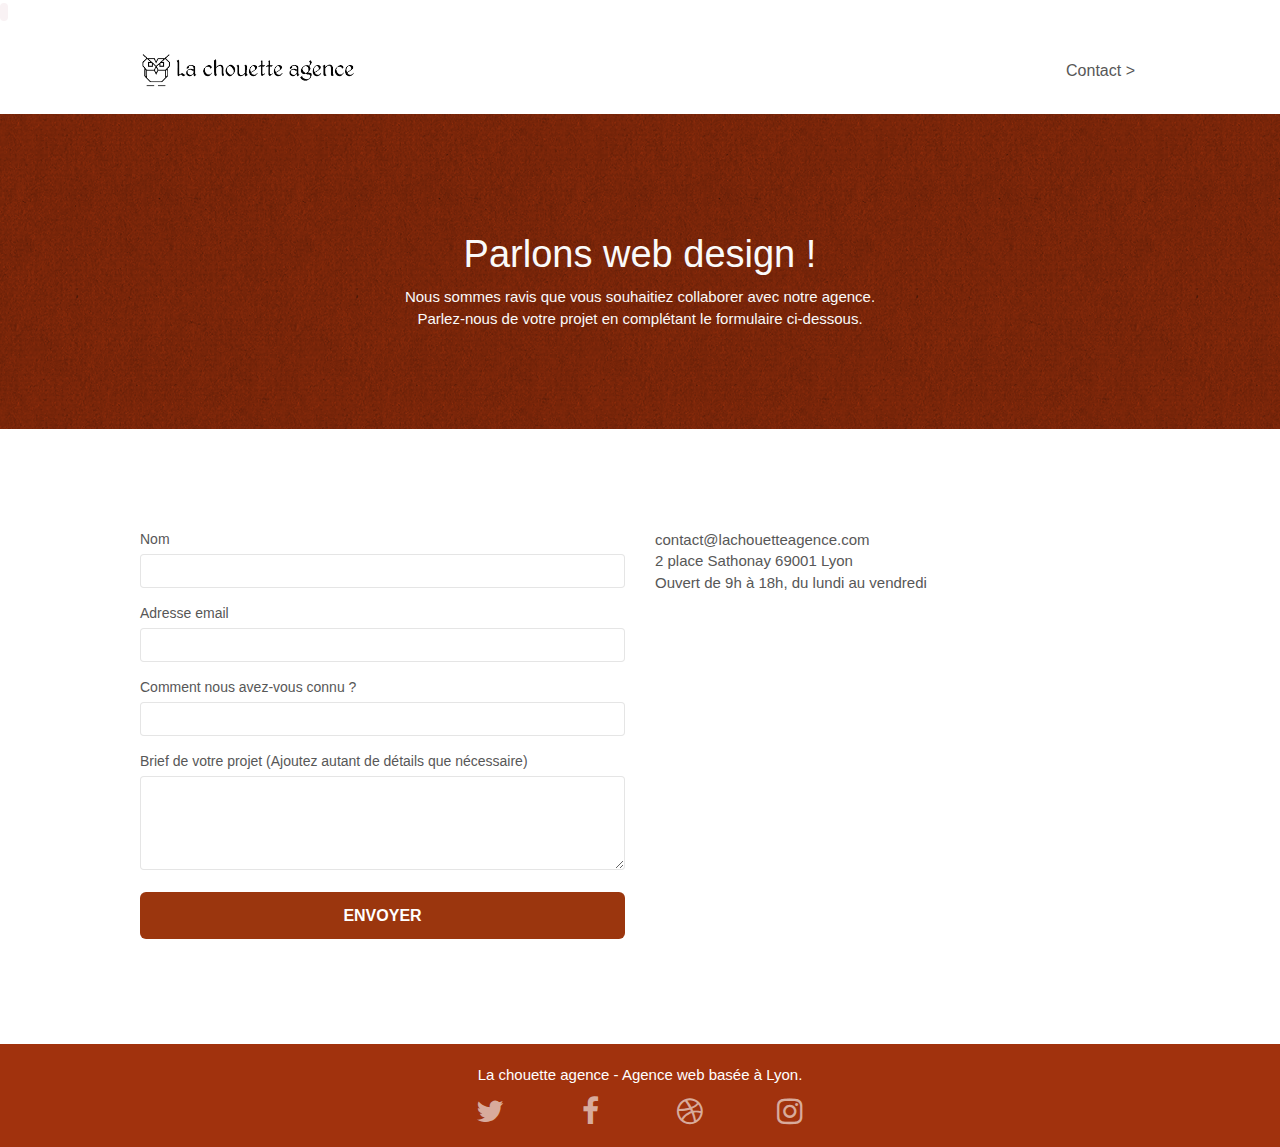
==== contact.html @ 3a3ab37f "Optimisation technique SEO" ====
<!doctype html>
<html lang="fr">
<head>
    <meta charset="utf-8">
    <meta name="description" content="La Chouette agence  basée a Lyon , l'entreprise de web design aide les entreprises a etre attractives et visibles sur internet.Contactez-nous.">
    <meta name="viewport" content="width=device-width, initial-scale=1.0, viewport-fit=cover">
	<code><meta name="robots" content="index , follow"></code>
    <link rel="shortcut icon" type="image/png" href="favicon.jpg">
    
	<link rel="stylesheet" type="text/css" href="./css/bootstrap.css">
	<link rel="stylesheet" type="text/css" href="style.css">
	<link rel="stylesheet" type="text/css" href="./css/font-awesome.css">
	<link rel="stylesheet" type="text/css" href="./css/et-line.css">
	
    
	<script defer src="./js/jquery-2.1.0.js"></script>
	<script defer src="./js/bootstrap.js" ></script>
	<script defer src="./js/blocs.js"></script>
	<script defer src="./js/jqBootstrapValidation.js" ></script>
	<script defer src="./js/formHandler.js" ></script>

	<!-- Global site tag (gtag.js) - Google Analytics -->
	<script async src="https://www.googletagmanager.com/gtag/js?id=UA-208924401-2"></script>
	<script>
	  window.dataLayer = window.dataLayer || [];
	  function gtag(){dataLayer.push(arguments);}
	  gtag('js', new Date());
	  gtag('config', 'UA-208924401-2');
	</script>
    <title>La chouette agence - une grande entreprise de web design basée à Lyon</title>
	<!-- Analytics -->
	<!-- Analytics END -->

    <title>La Chouette agence - Contactez-nous</title>

    
<!-- Analytics -->
 
<!-- Analytics END -->
    
</head>
<body>
<!-- Principal conteneur -->
<div class="page-container">
    
<!-- bloc-0 -->
<div class="bloc bgc-white l-bloc " id="bloc-0">
	<div class="container bloc-sm">
		<nav class="navbar row">
			<div class="navbar-header">
				<a class="navbar-brand" href="index.html"><img src="img/la-chouette-agence.avif" alt="Lyon web design logo" height="40" /></a>
				<button id="nav-toggle" type="button" class="ui-navbar-toggle navbar-toggle" data-toggle="collapse" data-target=".navbar-1">
					<span class="sr-only">Toggle navigation</span><span class="icon-bar"></span><span class="icon-bar"></span><span class="icon-bar"></span>
				</button>
			</div>
			<div class="collapse navbar-collapse navbar-1 special-dropdown-nav">
				<ul class="site-navigation nav navbar-nav">
					<li>
						<a href="page2.html">Contact &gt;</a>
					</li>
				</ul>
			</div>
		</nav>
	</div>
</div>
<!-- bloc-0 END -->

<!-- bloc-6 -->
<div class="bloc bg-dots-bg bg-repeat bgc-atomic-tangerine d-bloc bloc-bg-texture texture-paper" id="bloc-6">
	<div class="container bloc-lg">
		<div class="row">
			<div class="col-sm-12">
				<h1 class="text-center hero-bloc-text tc-white">
					Parlons web design !
				</h1>
				<p class="text-center mg-lg tc-white tight-width-whitespace">
					Nous sommes ravis que vous souhaitiez collaborer avec notre agence.<br>
					Parlez-nous de votre projet en complétant le formulaire ci-dessous.
				</p>
			</div>
		</div>
	</div>
</div>
<!-- bloc-6 END -->

<!-- bloc-7 -->
<div class="bloc bgc-white l-bloc" id="bloc-7">
	<div class="container bloc-lg">
		<div class="row">
			<div class="col-sm-6">
				<form id="form_1" novalidate>
					<div class="form-group">
						<label for="name">
							Nom
						</label>
						<input id="name" class="form-control" required />
					</div>
					<div class="form-group">
						<label for="email">
							Adresse email
						</label>
						<input id="email" class="form-control" type="email" required />
					</div>
					<div class="form-group">
						<label for="input_504">
							Comment nous avez-vous connu ?
						</label>
						<input class="form-control" type="email" required id="input_504" />
					</div>
					<div class="form-group">
						<label for="message">
							Brief de votre projet (Ajoutez autant de détails que nécessaire)<br>
						</label><textarea id="message" class="form-control" rows="4" cols="50" required></textarea>
					</div> 
					<button class="bloc-button btn btn-lg btn-block cta-hero btn-atomic-tangerine" type="submit">
						Envoyer
					</button>
				</form>
			</div>
			<div class="col-sm-6">
				<p>
					contact@lachouetteagence.com<br>2 place Sathonay 69001 Lyon<br>Ouvert de 9h à 18h, du lundi au vendredi<br>
				</p>
			</div>
		</div>
	</div>
</div>
<!-- bloc-7 END -->

<!-- ScrollToTop Button -->
<a class="bloc-button btn btn-d scrollToTop" onclick="scrollToTarget('1')"><span class="fa fa-chevron-up"></span></a>
<!-- ScrollToTop Button END-->


<!-- Footer - bloc-8 -->
<div class="bloc bgc-atomic-tangerine d-bloc" id="bloc-8">
	<div class="container bloc-sm">
		<div class="row">
			<div class="col-sm-12">
				<p class="text-center white">
					La chouette agence - Agence web basée à Lyon.<br>
				</p>
				<div class="row row-no-gutters social">
					<div class="col-sm-3">
						<div class="text-center">
							<a class="social" href="https://twitter.com/" rel="noopener noreferrer" title="Retrouvez-nous sur Twitter"><span class="fa fa-twitter icon-md"></span></a>
						</div>
					</div>
					<div class="col-sm-3">
						<div class="text-center">
							<a class="social" href="https://www.facebook.com/"  rel="noopener noreferrer" title="Retrouvez-nous sur facebook"><span class="fa fa-facebook icon-md"></span></a>
						</div>
					</div>
					<div class="col-sm-3">
						<div class="text-center">
							<a class="social" href="https://dribbble.com/"  rel="noopener noreferrer" title="Retrouvez-nous sur dribbble"><span class="fa fa-dribbble icon-md"></span></a>
						</div>
					</div>
					<div class="col-sm-3">
						<div class="text-center">
							<a class="social" href="https://www.instagram.com/"  rel="noopener noreferrer" title="Retrouvez-nous sur instagram"><span class="fa fa-instagram icon-md"></span></a>
						</div>
					</div>	
				</div>
			</div>
		</div>
	</div>
</div>
<!-- Footer - bloc-8 END -->

</div>
<!-- Principal conteneur END -->
    

</body>
</html>
---- style.css ----
body {
    margin: 0;
    padding: 0;
    background: #FFF;
    overflow-x: hidden;
    -webkit-font-smoothing: antialiased;
    -moz-osx-font-smoothing: grayscale;
}

a,
button {
    transition: all .3s ease-in-out;
    outline: none!important;
}

a:hover {
    text-decoration: none;
    cursor: pointer;
}

#page-loading-blocs-notifaction {
    position: fixed;
    top: 0;
    bottom: 0;
    width: 100%;
    z-index: 100000;
    background: #FFFFFF url("img/pageload-spinner.gif") no-repeat center center;
}

.bloc {
    width: 100%;
    clear: both;
    background: 50% 50% no-repeat;
    padding: 0 50px;
    -webkit-background-size: cover;
    -moz-background-size: cover;
    -o-background-size: cover;
    background-size: cover;
    position: relative;
}

.bloc .container {
    padding-left: 0;
    padding-right: 0;
}

.bloc-lg {
    padding: 100px 50px;
}

.bloc-md {
    padding: 50px;
}

.bloc-sm {
    padding: 20px 50px;
}

.bg-center,
.bg-l-edge,
.bg-r-edge,
.bg-t-edge,
.bg-b-edge,
.bg-tl-edge,
.bg-bl-edge,
.bg-tr-edge,
.bg-br-edge,
.bg-repeat {
    -webkit-background-size: auto!important;
    -moz-background-size: auto!important;
    -o-background-size: auto!important;
    background-size: auto!important;
}

.bg-repeat {
    background: repeat;
}

.bg-t-edge {
    background: top no-repeat;
}

.bloc-bg-texture::before {
    content: "";
    background-size: 2px 2px;
    position: absolute;
    top: 0;
    bottom: 0;
    left: 0;
    right: 0;
}

.texture-paper::before {
    background: url("img/texture-paper.avif");
    background-size: 280px 280px;
}

.b-parallax {
    background-attachment: fixed;
}

.d-bloc {
    color: rgba(255, 255, 255, .7);
}

.d-bloc button:hover {
    color: rgba(255, 255, 255, .9);
}

.d-bloc .icon-round,
.d-bloc .icon-square,
.d-bloc .icon-rounded,
.d-bloc .icon-semi-rounded-a,
.d-bloc .icon-semi-rounded-b {
    border-color: rgba(255, 255, 255, .9);
}

.d-bloc .divider-h span {
    border-color: rgba(255, 255, 255, .2);
}

.d-bloc .a-btn,
.d-bloc .navbar a,
.d-bloc .navbar-brand,
.d-bloc a .icon-sm,
.d-bloc a .icon-md,
.d-bloc a .icon-lg,
.d-bloc a .icon-xl,
.d-bloc h1 a,
.d-bloc h2 a,
.d-bloc h3 a,
.d-bloc h4 a,
.d-bloc h5 a,
.d-bloc h6 a,
.d-bloc p a {
    color: rgba(255, 255, 255, .6);
}

.d-bloc .a-btn:hover,
.d-bloc .navbar a:hover,
.d-bloc .navbar-brand:hover,
.d-bloc a:hover .icon-sm,
.d-bloc a:hover .icon-md,
.d-bloc a:hover .icon-lg,
.d-bloc a:hover .icon-xl,
.d-bloc h1 a:hover,
.d-bloc h2 a:hover,
.d-bloc h3 a:hover,
.d-bloc h4 a:hover,
.d-bloc h5 a:hover,
.d-bloc h6 a:hover,
.d-bloc p a:hover {
    color: rgba(255, 255, 255, 1);
}

.d-bloc .navbar-toggle .icon-bar {
    background: rgba(255, 255, 255, 1);
}

.d-bloc .btn-wire,
.d-bloc .btn-wire:hover {
    color: rgba(255, 255, 255, 1);
    border-color: rgba(255, 255, 255, 1);
}

.d-bloc .panel {
    color: rgba(0, 0, 0, .5);
}

.d-bloc .panel button:hover {
    color: rgba(0, 0, 0, .7);
}

.d-bloc .panel icon {
    border-color: rgba(0, 0, 0, .7);
}

.d-bloc .panel .divider-h span {
    border-color: rgba(0, 0, 0, .1);
}

.d-bloc .panel .a-btn {
    color: rgba(0, 0, 0, .6);
}

.d-bloc .panel .a-btn:hover {
    color: rgba(0, 0, 0, 1);
}

.d-bloc .panel .btn-wire,
.d-bloc .panel .btn-wire:hover {
    color: rgba(0, 0, 0, .7);
    border-color: rgba(0, 0, 0, .3);
}

.d-bloc .panel,
.l-bloc {
    color: rgba(0, 0, 0, .5);
}

.d-bloc .panel button:hover,
.l-bloc button:hover {
    color: rgba(0, 0, 0, .7);
}

.l-bloc .icon-round,
.l-bloc .icon-square,
.l-bloc .icon-rounded,
.l-bloc .icon-semi-rounded-a,
.l-bloc .icon-semi-rounded-b {
    border-color: rgba(0, 0, 0, .7);
}

.d-bloc .panel .divider-h span,
.l-bloc .divider-h span {
    border-color: rgba(0, 0, 0, .1);
}

.d-bloc .panel .a-btn,
.l-bloc .a-btn,
.l-bloc .navbar a,
.l-bloc .navbar-brand,
.l-bloc a .icon-sm,
.l-bloc a .icon-md,
.l-bloc a .icon-lg,
.l-bloc a .icon-xl,
.l-bloc h1 a,
.l-bloc h2 a,
.l-bloc h3 a,
.l-bloc h4 a,
.l-bloc h5 a,
.l-bloc h6 a,
.l-bloc p a {
    color: rgba(0, 0, 0, .6);
}

.d-bloc .panel .a-btn:hover,
.l-bloc .a-btn:hover,
.l-bloc .navbar a:hover,
.l-bloc .navbar-brand:hover,
.l-bloc a:hover .icon-sm,
.l-bloc a:hover .icon-md,
.l-bloc a:hover .icon-lg,
.l-bloc a:hover .icon-xl,
.l-bloc h1 a:hover,
.l-bloc h2 a:hover,
.l-bloc h3 a:hover,
.l-bloc h4 a:hover,
.l-bloc h5 a:hover,
.l-bloc h6 a:hover,
.l-bloc p a:hover {
    color: rgba(0, 0, 0, 1);
}

.l-bloc .navbar-toggle .icon-bar {
    color: rgba(0, 0, 0, .6);
}

.d-bloc .panel .btn-wire,
.d-bloc .panel .btn-wire:hover,
.l-bloc .btn-wire,
.l-bloc .btn-wire:hover {
    color: rgba(0, 0, 0, .7);
    border-color: rgba(0, 0, 0, .3);
}

.voffset {
    margin-top: 30px;
}

.voffset-lg {
    margin-top: 80px;
}

.row-no-gutters {
    margin-right: 0;
    margin-left: 0;
}

.row.row-no-gutters > [class^="col-"],
.row.row-no-gutters > [class*=" col-"] {
    padding-right: 0;
    padding-left: 0;
}

#bloc-1-hero h1 {
    font-size: 32px;
}

.navbar {
    margin-bottom: 0;
    z-index: 1;
}

.navbar-brand {
    height: auto;
    padding: 3px 15px;
    font-size: 25px;
    font-weight: normal;
    font-weight: 600;
    line-height: 44px;
}

.navbar-brand img {
    max-height: 200px;
    margin: 0 5px 0 0;
    display: inline;
}

.navbar-brand img[src$=svg] {
    min-width: 100px;
}

.nav-center .navbar-brand img {
    margin: 0;
}

.navbar .nav {
    padding-top: 2px;
    margin-right: -16px;
    float: right;
    z-index: 1;
}

.nav > li {
    float: left;
    margin-top: 4px;
    font-size: 16px;
}

.navbar-nav .open .dropdown-menu > li > a {
    text-align: inherit;
}

.nav > li a:hover,
.nav > li a:focus {
    background: transparent;
}

.navbar-toggle {
    margin: 10px 10px 0 0;
    border: 0px;
}

.navbar-toggle:hover {
    background: transparent!important;
}

.navbar-toggle .icon-bar {
    background-color: rgba(0, 0, 0, .5);
    width: 26px;
}

.nav-invert .navbar .nav {
    float: left;
}

.nav-invert .navbar-header,
.nav-invert .navbar-brand {
    float: right;
    position: relative;
    z-index: 2;
}

@media (min-width: 768px) {
    .site-navigation {
        position: absolute;
        top: 50%;
        right: 20px;
        transform: translate(0, -50%);
        -webkit-transform: translateY(-50%);
    }
    .nav > li .dropdown-menu a,
    .nav > li .dropdown-menu a:hover {
        color: #484848;
    }
    .nav-invert .site-navigation {
        left: 0;
        right: 0;
    }
    .nav-center {
        text-align: center;
    }
    .nav-center .navbar-header {
        width: 100%;
    }
    .nav-center .navbar-header,
    .nav-center .navbar-brand,
    .nav-center .nav > li {
        float: none;
        display: inline-block;
    }
    .nav-center .site-navigation {
        position: relative;
        width: 100%;
        right: 0;
        margin-right: 0px;
        margin-top: 20px;
    }
    .nav-center.mini-nav .navbar-toggle {
        float: none;
        margin: 10px auto 0;
    }
}

.nav > li > .dropdown a {
    background: none!important;
    display: block;
    padding: 14px 15px;
}

nav .caret {
    margin: 0 5px;
}

.dropdown-menu .dropdown-menu {
    top: -8px;
    left: 100%;
}

.dropdown-menu .dropmenu-flow-right {
    top: 100%;
    left: 0;
    margin-left: -1px;
    border-top-left-radius: 0;
    border-top-right-radius: 0;
}

.dropdown-menu .dropdown span {
    border: 4px solid black;
    border-top-color: transparent;
    border-right-color: transparent;
    border-bottom-color: transparent;
    margin: 6px -5px 0 0!important;
    float: right;
}

.mg-md {
    margin-top: 10px;
    margin-bottom: 20px;
}

.mg-lg {
    margin-top: 10px;
    margin-bottom: 40px;
}

.btn {
    margin: 0 5px 5px 0;
}

.btn.pull-right {
    margin: 0 0 5px 5px;
}

.btn-d,
.btn-d:hover,
.btn-d:focus {
    color: #FFF;
    background: rgba(0, 0, 0, .3);
}

button {
    outline: none!important;
}

.btn-rd {
    border-radius: 40px;
}

.btn-clean {
    border: 1px solid rgba(0, 0, 0, .08);
    border-bottom-color: rgba(0, 0, 0, .1);
    text-shadow: 0 1px 0 rgba(0, 0, 1, .1);
    box-shadow: 0 1px 3px rgba(0, 0, 1, .25), inset 0 1px 0 0 rgba(255, 255, 255, .15);
}

.icon-md {
    font-size: 30px!important;
}

.icon-lg {
    font-size: 60px!important;
}

.sm-shadow {
    text-shadow: 0 1px 2px rgba(0, 0, 0, .3);
}

.panel-sq,
.panel-sq .panel-heading,
.panel-sq .panel-footer {
    border-radius: 0;
}

.panel-rd {
    border-radius: 30px;
}

.panel-rd .panel-heading {
    border-radius: 29px 29px 0 0;
}

.panel-rd .panel-footer {
    border-radius: 0 0 29px 29px;
}

.form-control {
    border-color: rgba(0, 0, 0, .1);
    box-shadow: none;
}

.scrollToTop {
    width: 40px;
    height: 40px;
    position: fixed;
    bottom: 20px;
    right: 20px;
    opacity: 0;
    z-index: 500;
    transition: all .3s ease-in-out;
}

.scrollToTop span {
    margin-top: 6px;
}

.showScrollTop {
    font-size: 14px;
    opacity: 1;
}

a[data-lightbox] {
    position: relative;
    display: block;
    text-align: center;
}

a[data-lightbox]:hover::before {
    content: "+";
    font-family: "HelveticaNeue-Light", "Helvetica Neue Light", "Helvetica Neue", Helvetica, Arial;
    font-size: 32px;
    width: 50px;
    height: 50px;
    margin-left: -25px;
    border-radius: 50%;
    background: rgba(0, 0, 0, .6);
    color: #FFF;
    font-weight: 100;
    z-index: 1;
    position: absolute;
    top: 50%;
    transform: translateY(-50%);
    -webkit-transform: translateY(-50%);
}

a[data-lightbox]:hover img {
    opacity: 0.6;
    -webkit-animation-fill-mode: none;
    animation-fill-mode: none;
}

#lightbox-modal {
    display: flex;
    align-items: center;
}

#lightbox-modal .modal-dialog {
    width: 90%;
    max-width: 900px;
    margin: 0 auto 0;
}

#lightbox-modal .modal-dialog img {
    max-height: 90vh;
    margin: 0 auto;
}

.lightbox-caption {
    padding: 20px;
    color: #FFF;
    background: rgba(0, 0, 0, .5);
    position: absolute;
    left: 15px;
    right: 15px;
    bottom: 5px;
}

.close-lightbox {
    color: #FFF;
    font-size: 30px;
    position: absolute;
    top: 20px;
    right: 20px;
    z-index: 20;
    background: rgba(0, 0, 0, .5);
    border: none;
    line-height: 30px;
    padding: 0 9px 5px;
    opacity: 0.3;
}

.close-lightbox:hover,
.next-lightbox:hover,
.prev-lightbox:hover {
    opacity: 1.0;
    color: #FFF;
}

.next-lightbox,
.prev-lightbox {
    font-size: 20px;
    color: rgba(255, 255, 255, .9);
    background: rgba(0, 0, 0, .5);
    transition: all .2s ease-in-out;
    position: absolute;
    top: 45%;
    z-index: 1;
    opacity: 0.4;
}

.next-lightbox {
    padding: 6px 8px 1px 13px;
    right: 25px;
}

.prev-lightbox {
    padding: 6px 13px 1px 10px;
    left: 25px;
}

.snapshot-lb .modal-body {
    padding-bottom: 45px;
}

.snapshot-lb .lightbox-caption {
    padding: 0;
    color: rgba(0, 0, 0, .5);
    background: none;
}

h1,
h2,
h3,
h4,
h5,
h6,
p,
label,
.btn,
a {
    font-family: "helvetica";
    font-weight: 400;
    color: #575757!important;
}

.container {
    max-width: 1000px;
}

.hero-bloc-text {
    font-size: 38px;
}

.hero-bloc-text-sub {
    font-size: 36px;
}

.statement-bloc-text {
    line-height: 26px;
    font-style: italic;
    font-size: 20px;
    text-align: center;
    font-weight: lighter;
    max-width: 520px;
    margin: auto auto auto auto;
}

p {
    font-size: 15px;
}

.tight-width-whitespace {
    max-width: 600px;
    margin: auto auto auto auto;
}

.h1 {
    font-size: 20px;
    font-family: "Open Sans";
}

.cta-hero {
    margin-top: 22px;
    color: #FFFFFF!important;
    text-transform: uppercase;
    padding: 12px 28px 12px 28px;
    font-size: 16px;
    font-weight: 700;
}

.social {
    max-width: 400px;
    margin: auto auto auto auto;
}

h2 {
    font-size: 26px;
    line-height: 1.4em;
}

.brown{
    color:#A52A2A!important;
}

h3 {
    font-size: 15px;
    text-transform: uppercase;
    font-weight: 700;
    color: #333333!important;
}

.med-width-whitespace {
    max-width: 800px;
    margin: auto auto auto auto;
    box-shadow: 0px 0px 0px #000000;
}

h1 {
    color: #333333!important;
}

h4 {
    color: #333333!important;
}

.icons {
    margin-bottom: 14px;
    margin-top: 24px;
}

.white {
    color: #FFF!important;
}

.portfolio-thumb {
    margin-bottom: 24px;
}

.portfolio-row {
    margin-bottom: 44px;
    margin-top: 50px;
}

.avatar {
    box-shadow: 0px 4px 9px rgba(0, 0, 0, 0.3);
}

.black-background {
    background-color: #685336;
    padding: 40px 40px 40px 40px;
}

.bold-link {
    font-weight: 900;
    text-decoration: underline!important;
}

.bgc-white {
    background-color: #FFFFFF;
}

.bgc-dark-slate-blue {
    background-color: #364577;
}

.bgc-atomic-tangerine {
    background-color: #A1320D;
}

.tc-white {
    color: #FAFAFA!important;
}

.btn-atomic-tangerine {
    background: #9B360E;
    color: #FFFFFF!important;
}

.btn-atomic-tangerine:hover {
    background: #c27956!important;
    color: #FFFFFF!important;
}

.ltc-white {
    color: #FFFFFF!important;
}

.ltc-white:hover {
    color: #cccccc!important;
}

.ltc-atomic-tangerine {
    color: #F3976C!important;
}

.ltc-atomic-tangerine:hover {
    color: #c27956!important;
}

.icon-dark-slate-blue {
    color: #364577!important;
    border-color: #364577!important;
}

.bg-dots-bg {
    background-image: url("img/dots-bg.avif");
}

.bg-lines-h2-bg {
    background-image: url("img/lines-h2-bg.avif");
}

.bg-banniere {
    background-image: url("img/la-chouette-agence-banniere.avif");
}

.bg-presentation {
    background-image: url("img/image-de-presentation.avif");
}

@media (max-width: 1024px) {
    .bloc {
        padding-left: 20px;
        padding-right: 20px;
    }
    .bloc.full-width-bloc,
    .bloc-tile-2.full-width-bloc .container,
    .bloc-tile-3.full-width-bloc .container,
    .bloc-tile-4.full-width-bloc .container {
        padding-left: 0;
        padding-right: 0;
    }
}

@media (max-width: 992px) and (min-width: 768px) {
    .navbar .nav {
        max-width: 80%
    }
    .nav-center.navbar .nav {
        max-width: 100%
    }
}

@media only screen and (min-width: 768px) and (max-width: 1024px) and (orientation: landscape) {
    .b-parallax {
        background-attachment: scroll;
    }
}

@media only screen and (min-width: 1024px) and (max-width: 1366px) and (-webkit-min-device-pixel-ratio: 1.5) {
    .b-parallax {
        background-attachment: scroll;
    }
}

@media (max-width: 991px) {
    .container {
        width: 100%;
    }
    .b-parallax {
        background-attachment: scroll;
    }
    .page-container,
    #hero-bloc {
        overflow-x: hidden;
        position: relative;
    }
    .bloc {
        padding-left: constant(safe-area-inset-left);
        padding-right: constant(safe-area-inset-right);
    }
    .bloc-group,
    .bloc-group .bloc {
        display: block;
        width: 100%;
    }
    .bloc-fill-screen .fill-bloc-top-edge,
    .bloc-fill-screen .fill-bloc-bottom-edge {
        padding: 0 20px;
        padding-left: constant(safe-area-inset-left);
        padding-right: constant(safe-area-inset-right);
    }
}

@media (max-width: 767px) {
    .page-container {
        overflow-x: hidden;
        position: relative;
    }
    h1,
    h2,
    h3,
    h4,
    h5,
    h6,
    p,
    #disqus_thread {
        padding-left: 10px!important;
        padding-right: 10px!important;
    }
    .b-parallax {
        background-attachment: scroll;
    }
    .navbar .nav {
        padding-top: 0;
        border-top: 1px solid rgba(0, 0, 0, .2);
        float: none!important;
    }
    .navbar.row {
        margin-left: 0;
        margin-right: 0;
    }
    .site-navigation {
        position: inherit;
        transform: none;
        -webkit-transform: none;
        -ms-transform: none;
    }
    .nav > li {
        margin-top: 0;
        border-bottom: 1px solid rgba(0, 0, 0, .1);
        background: rgba(0, 0, 0, .05);
        text-align: left;
        padding-left: 15px;
        width: 100%;
    }
    .nav > li:hover {
        background: rgba(0, 0, 0, .08);
    }
    .dropdown .dropdown a .caret {
        float: none;
        margin: 5px 0 0 10px!important;
        border: 4px solid black;
        border-bottom-color: transparent;
        border-right-color: transparent;
        border-left-color: transparent;
    }
    #hero-bloc .navbar .nav {
        background: rgba(0, 0, 0, .8);
    }
    #hero-bloc .navbar .nav a {
        color: rgba(255, 255, 255, .6);
    }
    .hero {
        padding: 50px 0;
    }
    .hero-nav {
        left: -1px;
        right: -1px;
    }
    .navbar-collapse {
        padding: 0;
        overflow-x: hidden;
        -webkit-box-shadow: none;
        box-shadow: none;
    }
    .navbar-brand img {
        max-height: 40px;
        width: auto;
    }
    .nav-invert .navbar-header {
        float: none;
        width: 100%;
    }
    .nav-invert .navbar-toggle {
        float: left;
        margin-left: 10px;
    }
    .bloc {
        padding-left: 0;
        padding-right: 0;
    }
    .bloc-xxl,
    .bloc-xl,
    .bloc-lg {
        padding: 40px 0;
    }
    .bloc-sm,
    .bloc-md {
        padding-left: 0;
        padding-right: 0;
    }
    .bloc-tile-2 .container,
    .bloc-tile-3 .container,
    .bloc-tile-4 .container,
    .bloc-fill-screen .fill-bloc-top-edge,
    .bloc-fill-screen .fill-bloc-bottom-edge {
        padding-left: 0;
        padding-right: 0;
    }
    .a-block {
        padding: 0 10px;
    }
    .btn-dwn {
        display: none;
    }
    .voffset {
        margin-top: 5px;
    }
    .voffset-md {
        margin-top: 20px;
    }
    .voffset-lg {
        margin-top: 30px;
    }
    form {
        padding: 5px;
    }
    .close-lightbox {
        display: inline-block;
    }
    .blocsapp-device-iphone5 {
        background-size: 216px 425px;
        padding-top: 60px;
        width: 216px;
        height: 425px;
    }
    .blocsapp-device-iphone5 img {
        width: 180px;
        height: 320px;
    }
}

@media (max-width: 400px) {
    .bloc {
        padding-left: 0;
        padding-right: 0;
    }
}

@media (max-width: 767px) {
    .bloc-mob-center-text {
        text-align: center;
    }
}
---- css/et-line.css ----
@font-face {
    font-family: et-line;
    src: url(../fonts/et-line.eot);
    src: url(../fonts/et-line.eot?#iefix) format('embedded-opentype'), url(../fonts/et-line.woff) format('woff'), url(../fonts/et-line.ttf) format('truetype'), url(../fonts/et-line.svg#et-line) format('svg');
    font-weight: 400;
    font-style: normal
}

.et-icon-adjustments,
.et-icon-alarmclock,
.et-icon-anchor,
.et-icon-aperture,
.et-icon-attachment,
.et-icon-bargraph,
.et-icon-basket,
.et-icon-beaker,
.et-icon-bike,
.et-icon-book-open,
.et-icon-briefcase,
.et-icon-browser,
.et-icon-calendar,
.et-icon-camera,
.et-icon-caution,
.et-icon-chat,
.et-icon-circle-compass,
.et-icon-clipboard,
.et-icon-clock,
.et-icon-cloud,
.et-icon-compass,
.et-icon-desktop,
.et-icon-dial,
.et-icon-document,
.et-icon-documents,
.et-icon-download,
.et-icon-dribbble,
.et-icon-edit,
.et-icon-envelope,
.et-icon-expand,
.et-icon-facebook,
.et-icon-flag,
.et-icon-focus,
.et-icon-gears,
.et-icon-genius,
.et-icon-gift,
.et-icon-global,
.et-icon-globe,
.et-icon-googleplus,
.et-icon-grid,
.et-icon-happy,
.et-icon-hazardous,
.et-icon-heart,
.et-icon-hotairballoon,
.et-icon-hourglass,
.et-icon-key,
.et-icon-laptop,
.et-icon-layers,
.et-icon-lifesaver,
.et-icon-lightbulb,
.et-icon-linegraph,
.et-icon-linkedin,
.et-icon-lock,
.et-icon-magnifying-glass,
.et-icon-map,
.et-icon-map-pin,
.et-icon-megaphone,
.et-icon-mic,
.et-icon-mobile,
.et-icon-newspaper,
.et-icon-notebook,
.et-icon-paintbrush,
.et-icon-paperclip,
.et-icon-pencil,
.et-icon-phone,
.et-icon-picture,
.et-icon-pictures,
.et-icon-piechart,
.et-icon-presentation,
.et-icon-pricetags,
.et-icon-printer,
.et-icon-profile-female,
.et-icon-profile-male,
.et-icon-puzzle,
.et-icon-quote,
.et-icon-recycle,
.et-icon-refresh,
.et-icon-ribbon,
.et-icon-rss,
.et-icon-sad,
.et-icon-scissors,
.et-icon-scope,
.et-icon-search,
.et-icon-shield,
.et-icon-speedometer,
.et-icon-strategy,
.et-icon-streetsign,
.et-icon-tablet,
.et-icon-target,
.et-icon-telescope,
.et-icon-toolbox,
.et-icon-tools,
.et-icon-tools-2,
.et-icon-trophy,
.et-icon-tumblr,
.et-icon-twitter,
.et-icon-upload,
.et-icon-video,
.et-icon-wallet,
.et-icon-wine {
    font-family: et-line;
    speak: none;
    font-style: normal;
    font-weight: 400;
    font-variant: normal;
    text-transform: none;
    line-height: 1;
    -webkit-font-smoothing: antialiased;
    -moz-osx-font-smoothing: grayscale;
    display: inline-block
}

.et-icon-mobile:before {
    content: "\e000"
}

.et-icon-laptop:before {
    content: "\e001"
}

.et-icon-desktop:before {
    content: "\e002"
}

.et-icon-tablet:before {
    content: "\e003"
}

.et-icon-phone:before {
    content: "\e004"
}

.et-icon-document:before {
    content: "\e005"
}

.et-icon-documents:before {
    content: "\e006"
}

.et-icon-search:before {
    content: "\e007"
}

.et-icon-clipboard:before {
    content: "\e008"
}

.et-icon-newspaper:before {
    content: "\e009"
}

.et-icon-notebook:before {
    content: "\e00a"
}

.et-icon-book-open:before {
    content: "\e00b"
}

.et-icon-browser:before {
    content: "\e00c"
}

.et-icon-calendar:before {
    content: "\e00d"
}

.et-icon-presentation:before {
    content: "\e00e"
}

.et-icon-picture:before {
    content: "\e00f"
}

.et-icon-pictures:before {
    content: "\e010"
}

.et-icon-video:before {
    content: "\e011"
}

.et-icon-camera:before {
    content: "\e012"
}

.et-icon-printer:before {
    content: "\e013"
}

.et-icon-toolbox:before {
    content: "\e014"
}

.et-icon-briefcase:before {
    content: "\e015"
}

.et-icon-wallet:before {
    content: "\e016"
}

.et-icon-gift:before {
    content: "\e017"
}

.et-icon-bargraph:before {
    content: "\e018"
}

.et-icon-grid:before {
    content: "\e019"
}

.et-icon-expand:before {
    content: "\e01a"
}

.et-icon-focus:before {
    content: "\e01b"
}

.et-icon-edit:before {
    content: "\e01c"
}

.et-icon-adjustments:before {
    content: "\e01d"
}

.et-icon-ribbon:before {
    content: "\e01e"
}

.et-icon-hourglass:before {
    content: "\e01f"
}

.et-icon-lock:before {
    content: "\e020"
}

.et-icon-megaphone:before {
    content: "\e021"
}

.et-icon-shield:before {
    content: "\e022"
}

.et-icon-trophy:before {
    content: "\e023"
}

.et-icon-flag:before {
    content: "\e024"
}

.et-icon-map:before {
    content: "\e025"
}

.et-icon-puzzle:before {
    content: "\e026"
}

.et-icon-basket:before {
    content: "\e027"
}

.et-icon-envelope:before {
    content: "\e028"
}

.et-icon-streetsign:before {
    content: "\e029"
}

.et-icon-telescope:before {
    content: "\e02a"
}

.et-icon-gears:before {
    content: "\e02b"
}

.et-icon-key:before {
    content: "\e02c"
}

.et-icon-paperclip:before {
    content: "\e02d"
}

.et-icon-attachment:before {
    content: "\e02e"
}

.et-icon-pricetags:before {
    content: "\e02f"
}

.et-icon-lightbulb:before {
    content: "\e030"
}

.et-icon-layers:before {
    content: "\e031"
}

.et-icon-pencil:before {
    content: "\e032"
}

.et-icon-tools:before {
    content: "\e033"
}

.et-icon-tools-2:before {
    content: "\e034"
}

.et-icon-scissors:before {
    content: "\e035"
}

.et-icon-paintbrush:before {
    content: "\e036"
}

.et-icon-magnifying-glass:before {
    content: "\e037"
}

.et-icon-circle-compass:before {
    content: "\e038"
}

.et-icon-linegraph:before {
    content: "\e039"
}

.et-icon-mic:before {
    content: "\e03a"
}

.et-icon-strategy:before {
    content: "\e03b"
}

.et-icon-beaker:before {
    content: "\e03c"
}

.et-icon-caution:before {
    content: "\e03d"
}

.et-icon-recycle:before {
    content: "\e03e"
}

.et-icon-anchor:before {
    content: "\e03f"
}

.et-icon-profile-male:before {
    content: "\e040"
}

.et-icon-profile-female:before {
    content: "\e041"
}

.et-icon-bike:before {
    content: "\e042"
}

.et-icon-wine:before {
    content: "\e043"
}

.et-icon-hotairballoon:before {
    content: "\e044"
}

.et-icon-globe:before {
    content: "\e045"
}

.et-icon-genius:before {
    content: "\e046"
}

.et-icon-map-pin:before {
    content: "\e047"
}

.et-icon-dial:before {
    content: "\e048"
}

.et-icon-chat:before {
    content: "\e049"
}

.et-icon-heart:before {
    content: "\e04a"
}

.et-icon-cloud:before {
    content: "\e04b"
}

.et-icon-upload:before {
    content: "\e04c"
}

.et-icon-download:before {
    content: "\e04d"
}

.et-icon-target:before {
    content: "\e04e"
}

.et-icon-hazardous:before {
    content: "\e04f"
}

.et-icon-piechart:before {
    content: "\e050"
}

.et-icon-speedometer:before {
    content: "\e051"
}

.et-icon-global:before {
    content: "\e052"
}

.et-icon-compass:before {
    content: "\e053"
}

.et-icon-lifesaver:before {
    content: "\e054"
}

.et-icon-clock:before {
    content: "\e055"
}

.et-icon-aperture:before {
    content: "\e056"
}

.et-icon-quote:before {
    content: "\e057"
}

.et-icon-scope:before {
    content: "\e058"
}

.et-icon-alarmclock:before {
    content: "\e059"
}

.et-icon-refresh:before {
    content: "\e05a"
}

.et-icon-happy:before {
    content: "\e05b"
}

.et-icon-sad:before {
    content: "\e05c"
}

.et-icon-facebook:before {
    content: "\e05d"
}

.et-icon-twitter:before {
    content: "\e05e"
}

.et-icon-googleplus:before {
    content: "\e05f"
}

.et-icon-rss:before {
    content: "\e060"
}

.et-icon-tumblr:before {
    content: "\e061"
}

.et-icon-linkedin:before {
    content: "\e062"
}

.et-icon-dribbble:before {
    content: "\e063"
}
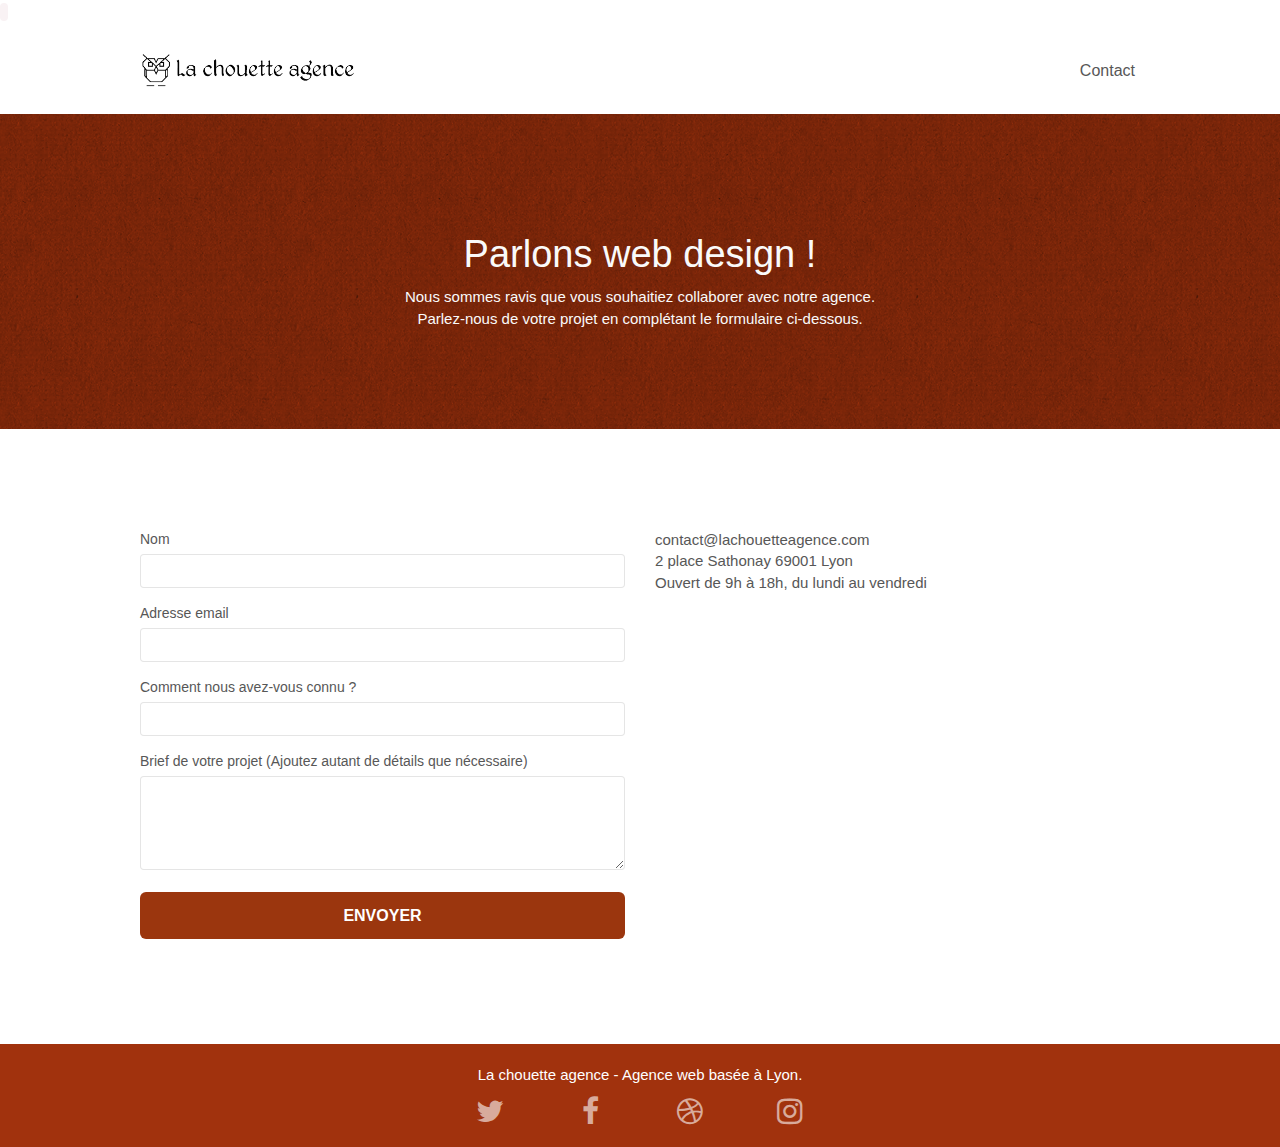
==== commit 22c1d412: "Optimisation technique SEO" ====
--- a/contact.html
+++ b/contact.html
@@ -56,7 +56,7 @@
 			<div class="collapse navbar-collapse navbar-1 special-dropdown-nav">
 				<ul class="site-navigation nav navbar-nav">
 					<li>
-						<a href="page2.html">Contact &gt;</a>
+						<a href="contact.html">Contact</a>
 					</li>
 				</ul>
 			</div>
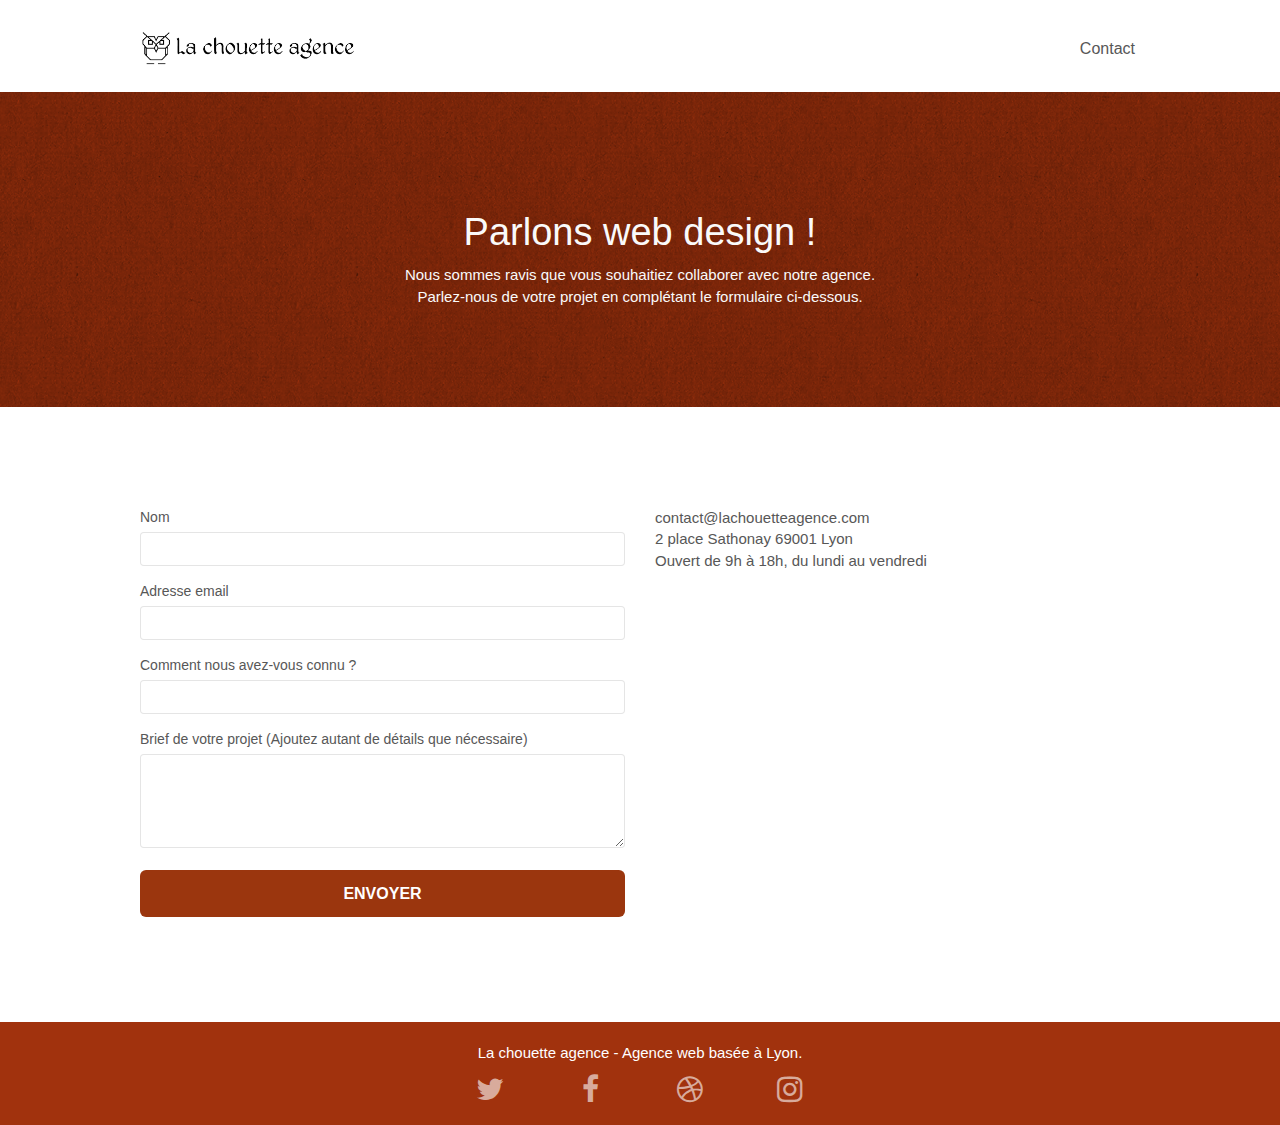
==== commit 82f73c6e: "Optimisation technique SEO" ====
--- a/contact.html
+++ b/contact.html
@@ -4,7 +4,22 @@
     <meta charset="utf-8">
     <meta name="description" content="La Chouette agence  basée a Lyon , l'entreprise de web design aide les entreprises a etre attractives et visibles sur internet.Contactez-nous.">
     <meta name="viewport" content="width=device-width, initial-scale=1.0, viewport-fit=cover">
-	<code><meta name="robots" content="index , follow"></code>
+	<meta name="robots" content="index , follow">
+
+	<!-- Opengraph de Facebook    -->
+	<meta property="og:type" content="website">
+	<meta property="og:title" content="La Chouette Agence">
+	<meta property="og:url" content="https://bumlev.github.io/La-Chouette-Agence/">
+	<meta property="og:description" content="La Chouette agence  basée a Lyon , l'entreprise de web design aide les entreprises a etre attractives et visibles sur internet.Contactez-nous.">
+	<meta property="og:image" content="https://github.com/bumlev/La-Chouette-Agence/blob/main/img/logo.avif">
+
+	<!-- Open Graph / Twitter -->
+	<meta property="twitter:card" content="summary_large_image">
+	<meta property="twitter:url" content="https://bumlev.github.io/La-Chouette-Agence/">
+	<meta property="twitter:title" content="La Chouette agence">
+	<meta property="twitter:description" content="La Chouette agence  basée a Lyon , l'entreprise de web design aide les entreprises a etre attractives et visibles sur internet.Contactez-nous.">
+	<meta property="twitter:image" content="https://github.com/bumlev/La-Chouette-Agence/blob/main/img/logo.avif">
+
     <link rel="shortcut icon" type="image/png" href="favicon.jpg">
     
 	<link rel="stylesheet" type="text/css" href="./css/bootstrap.css">
--- a/style.css
+++ b/style.css
@@ -1,1046 +1 @@
-body {
-    margin: 0;
-    padding: 0;
-    background: #FFF;
-    overflow-x: hidden;
-    -webkit-font-smoothing: antialiased;
-    -moz-osx-font-smoothing: grayscale;
-}
-
-a,
-button {
-    transition: all .3s ease-in-out;
-    outline: none!important;
-}
-
-a:hover {
-    text-decoration: none;
-    cursor: pointer;
-}
-
-#page-loading-blocs-notifaction {
-    position: fixed;
-    top: 0;
-    bottom: 0;
-    width: 100%;
-    z-index: 100000;
-    background: #FFFFFF url("img/pageload-spinner.gif") no-repeat center center;
-}
-
-.bloc {
-    width: 100%;
-    clear: both;
-    background: 50% 50% no-repeat;
-    padding: 0 50px;
-    -webkit-background-size: cover;
-    -moz-background-size: cover;
-    -o-background-size: cover;
-    background-size: cover;
-    position: relative;
-}
-
-.bloc .container {
-    padding-left: 0;
-    padding-right: 0;
-}
-
-.bloc-lg {
-    padding: 100px 50px;
-}
-
-.bloc-md {
-    padding: 50px;
-}
-
-.bloc-sm {
-    padding: 20px 50px;
-}
-
-.bg-center,
-.bg-l-edge,
-.bg-r-edge,
-.bg-t-edge,
-.bg-b-edge,
-.bg-tl-edge,
-.bg-bl-edge,
-.bg-tr-edge,
-.bg-br-edge,
-.bg-repeat {
-    -webkit-background-size: auto!important;
-    -moz-background-size: auto!important;
-    -o-background-size: auto!important;
-    background-size: auto!important;
-}
-
-.bg-repeat {
-    background: repeat;
-}
-
-.bg-t-edge {
-    background: top no-repeat;
-}
-
-.bloc-bg-texture::before {
-    content: "";
-    background-size: 2px 2px;
-    position: absolute;
-    top: 0;
-    bottom: 0;
-    left: 0;
-    right: 0;
-}
-
-.texture-paper::before {
-    background: url("img/texture-paper.avif");
-    background-size: 280px 280px;
-}
-
-.b-parallax {
-    background-attachment: fixed;
-}
-
-.d-bloc {
-    color: rgba(255, 255, 255, .7);
-}
-
-.d-bloc button:hover {
-    color: rgba(255, 255, 255, .9);
-}
-
-.d-bloc .icon-round,
-.d-bloc .icon-square,
-.d-bloc .icon-rounded,
-.d-bloc .icon-semi-rounded-a,
-.d-bloc .icon-semi-rounded-b {
-    border-color: rgba(255, 255, 255, .9);
-}
-
-.d-bloc .divider-h span {
-    border-color: rgba(255, 255, 255, .2);
-}
-
-.d-bloc .a-btn,
-.d-bloc .navbar a,
-.d-bloc .navbar-brand,
-.d-bloc a .icon-sm,
-.d-bloc a .icon-md,
-.d-bloc a .icon-lg,
-.d-bloc a .icon-xl,
-.d-bloc h1 a,
-.d-bloc h2 a,
-.d-bloc h3 a,
-.d-bloc h4 a,
-.d-bloc h5 a,
-.d-bloc h6 a,
-.d-bloc p a {
-    color: rgba(255, 255, 255, .6);
-}
-
-.d-bloc .a-btn:hover,
-.d-bloc .navbar a:hover,
-.d-bloc .navbar-brand:hover,
-.d-bloc a:hover .icon-sm,
-.d-bloc a:hover .icon-md,
-.d-bloc a:hover .icon-lg,
-.d-bloc a:hover .icon-xl,
-.d-bloc h1 a:hover,
-.d-bloc h2 a:hover,
-.d-bloc h3 a:hover,
-.d-bloc h4 a:hover,
-.d-bloc h5 a:hover,
-.d-bloc h6 a:hover,
-.d-bloc p a:hover {
-    color: rgba(255, 255, 255, 1);
-}
-
-.d-bloc .navbar-toggle .icon-bar {
-    background: rgba(255, 255, 255, 1);
-}
-
-.d-bloc .btn-wire,
-.d-bloc .btn-wire:hover {
-    color: rgba(255, 255, 255, 1);
-    border-color: rgba(255, 255, 255, 1);
-}
-
-.d-bloc .panel {
-    color: rgba(0, 0, 0, .5);
-}
-
-.d-bloc .panel button:hover {
-    color: rgba(0, 0, 0, .7);
-}
-
-.d-bloc .panel icon {
-    border-color: rgba(0, 0, 0, .7);
-}
-
-.d-bloc .panel .divider-h span {
-    border-color: rgba(0, 0, 0, .1);
-}
-
-.d-bloc .panel .a-btn {
-    color: rgba(0, 0, 0, .6);
-}
-
-.d-bloc .panel .a-btn:hover {
-    color: rgba(0, 0, 0, 1);
-}
-
-.d-bloc .panel .btn-wire,
-.d-bloc .panel .btn-wire:hover {
-    color: rgba(0, 0, 0, .7);
-    border-color: rgba(0, 0, 0, .3);
-}
-
-.d-bloc .panel,
-.l-bloc {
-    color: rgba(0, 0, 0, .5);
-}
-
-.d-bloc .panel button:hover,
-.l-bloc button:hover {
-    color: rgba(0, 0, 0, .7);
-}
-
-.l-bloc .icon-round,
-.l-bloc .icon-square,
-.l-bloc .icon-rounded,
-.l-bloc .icon-semi-rounded-a,
-.l-bloc .icon-semi-rounded-b {
-    border-color: rgba(0, 0, 0, .7);
-}
-
-.d-bloc .panel .divider-h span,
-.l-bloc .divider-h span {
-    border-color: rgba(0, 0, 0, .1);
-}
-
-.d-bloc .panel .a-btn,
-.l-bloc .a-btn,
-.l-bloc .navbar a,
-.l-bloc .navbar-brand,
-.l-bloc a .icon-sm,
-.l-bloc a .icon-md,
-.l-bloc a .icon-lg,
-.l-bloc a .icon-xl,
-.l-bloc h1 a,
-.l-bloc h2 a,
-.l-bloc h3 a,
-.l-bloc h4 a,
-.l-bloc h5 a,
-.l-bloc h6 a,
-.l-bloc p a {
-    color: rgba(0, 0, 0, .6);
-}
-
-.d-bloc .panel .a-btn:hover,
-.l-bloc .a-btn:hover,
-.l-bloc .navbar a:hover,
-.l-bloc .navbar-brand:hover,
-.l-bloc a:hover .icon-sm,
-.l-bloc a:hover .icon-md,
-.l-bloc a:hover .icon-lg,
-.l-bloc a:hover .icon-xl,
-.l-bloc h1 a:hover,
-.l-bloc h2 a:hover,
-.l-bloc h3 a:hover,
-.l-bloc h4 a:hover,
-.l-bloc h5 a:hover,
-.l-bloc h6 a:hover,
-.l-bloc p a:hover {
-    color: rgba(0, 0, 0, 1);
-}
-
-.l-bloc .navbar-toggle .icon-bar {
-    color: rgba(0, 0, 0, .6);
-}
-
-.d-bloc .panel .btn-wire,
-.d-bloc .panel .btn-wire:hover,
-.l-bloc .btn-wire,
-.l-bloc .btn-wire:hover {
-    color: rgba(0, 0, 0, .7);
-    border-color: rgba(0, 0, 0, .3);
-}
-
-.voffset {
-    margin-top: 30px;
-}
-
-.voffset-lg {
-    margin-top: 80px;
-}
-
-.row-no-gutters {
-    margin-right: 0;
-    margin-left: 0;
-}
-
-.row.row-no-gutters > [class^="col-"],
-.row.row-no-gutters > [class*=" col-"] {
-    padding-right: 0;
-    padding-left: 0;
-}
-
-#bloc-1-hero h1 {
-    font-size: 32px;
-}
-
-.navbar {
-    margin-bottom: 0;
-    z-index: 1;
-}
-
-.navbar-brand {
-    height: auto;
-    padding: 3px 15px;
-    font-size: 25px;
-    font-weight: normal;
-    font-weight: 600;
-    line-height: 44px;
-}
-
-.navbar-brand img {
-    max-height: 200px;
-    margin: 0 5px 0 0;
-    display: inline;
-}
-
-.navbar-brand img[src$=svg] {
-    min-width: 100px;
-}
-
-.nav-center .navbar-brand img {
-    margin: 0;
-}
-
-.navbar .nav {
-    padding-top: 2px;
-    margin-right: -16px;
-    float: right;
-    z-index: 1;
-}
-
-.nav > li {
-    float: left;
-    margin-top: 4px;
-    font-size: 16px;
-}
-
-.navbar-nav .open .dropdown-menu > li > a {
-    text-align: inherit;
-}
-
-.nav > li a:hover,
-.nav > li a:focus {
-    background: transparent;
-}
-
-.navbar-toggle {
-    margin: 10px 10px 0 0;
-    border: 0px;
-}
-
-.navbar-toggle:hover {
-    background: transparent!important;
-}
-
-.navbar-toggle .icon-bar {
-    background-color: rgba(0, 0, 0, .5);
-    width: 26px;
-}
-
-.nav-invert .navbar .nav {
-    float: left;
-}
-
-.nav-invert .navbar-header,
-.nav-invert .navbar-brand {
-    float: right;
-    position: relative;
-    z-index: 2;
-}
-
-@media (min-width: 768px) {
-    .site-navigation {
-        position: absolute;
-        top: 50%;
-        right: 20px;
-        transform: translate(0, -50%);
-        -webkit-transform: translateY(-50%);
-    }
-    .nav > li .dropdown-menu a,
-    .nav > li .dropdown-menu a:hover {
-        color: #484848;
-    }
-    .nav-invert .site-navigation {
-        left: 0;
-        right: 0;
-    }
-    .nav-center {
-        text-align: center;
-    }
-    .nav-center .navbar-header {
-        width: 100%;
-    }
-    .nav-center .navbar-header,
-    .nav-center .navbar-brand,
-    .nav-center .nav > li {
-        float: none;
-        display: inline-block;
-    }
-    .nav-center .site-navigation {
-        position: relative;
-        width: 100%;
-        right: 0;
-        margin-right: 0px;
-        margin-top: 20px;
-    }
-    .nav-center.mini-nav .navbar-toggle {
-        float: none;
-        margin: 10px auto 0;
-    }
-}
-
-.nav > li > .dropdown a {
-    background: none!important;
-    display: block;
-    padding: 14px 15px;
-}
-
-nav .caret {
-    margin: 0 5px;
-}
-
-.dropdown-menu .dropdown-menu {
-    top: -8px;
-    left: 100%;
-}
-
-.dropdown-menu .dropmenu-flow-right {
-    top: 100%;
-    left: 0;
-    margin-left: -1px;
-    border-top-left-radius: 0;
-    border-top-right-radius: 0;
-}
-
-.dropdown-menu .dropdown span {
-    border: 4px solid black;
-    border-top-color: transparent;
-    border-right-color: transparent;
-    border-bottom-color: transparent;
-    margin: 6px -5px 0 0!important;
-    float: right;
-}
-
-.mg-md {
-    margin-top: 10px;
-    margin-bottom: 20px;
-}
-
-.mg-lg {
-    margin-top: 10px;
-    margin-bottom: 40px;
-}
-
-.btn {
-    margin: 0 5px 5px 0;
-}
-
-.btn.pull-right {
-    margin: 0 0 5px 5px;
-}
-
-.btn-d,
-.btn-d:hover,
-.btn-d:focus {
-    color: #FFF;
-    background: rgba(0, 0, 0, .3);
-}
-
-button {
-    outline: none!important;
-}
-
-.btn-rd {
-    border-radius: 40px;
-}
-
-.btn-clean {
-    border: 1px solid rgba(0, 0, 0, .08);
-    border-bottom-color: rgba(0, 0, 0, .1);
-    text-shadow: 0 1px 0 rgba(0, 0, 1, .1);
-    box-shadow: 0 1px 3px rgba(0, 0, 1, .25), inset 0 1px 0 0 rgba(255, 255, 255, .15);
-}
-
-.icon-md {
-    font-size: 30px!important;
-}
-
-.icon-lg {
-    font-size: 60px!important;
-}
-
-.sm-shadow {
-    text-shadow: 0 1px 2px rgba(0, 0, 0, .3);
-}
-
-.panel-sq,
-.panel-sq .panel-heading,
-.panel-sq .panel-footer {
-    border-radius: 0;
-}
-
-.panel-rd {
-    border-radius: 30px;
-}
-
-.panel-rd .panel-heading {
-    border-radius: 29px 29px 0 0;
-}
-
-.panel-rd .panel-footer {
-    border-radius: 0 0 29px 29px;
-}
-
-.form-control {
-    border-color: rgba(0, 0, 0, .1);
-    box-shadow: none;
-}
-
-.scrollToTop {
-    width: 40px;
-    height: 40px;
-    position: fixed;
-    bottom: 20px;
-    right: 20px;
-    opacity: 0;
-    z-index: 500;
-    transition: all .3s ease-in-out;
-}
-
-.scrollToTop span {
-    margin-top: 6px;
-}
-
-.showScrollTop {
-    font-size: 14px;
-    opacity: 1;
-}
-
-a[data-lightbox] {
-    position: relative;
-    display: block;
-    text-align: center;
-}
-
-a[data-lightbox]:hover::before {
-    content: "+";
-    font-family: "HelveticaNeue-Light", "Helvetica Neue Light", "Helvetica Neue", Helvetica, Arial;
-    font-size: 32px;
-    width: 50px;
-    height: 50px;
-    margin-left: -25px;
-    border-radius: 50%;
-    background: rgba(0, 0, 0, .6);
-    color: #FFF;
-    font-weight: 100;
-    z-index: 1;
-    position: absolute;
-    top: 50%;
-    transform: translateY(-50%);
-    -webkit-transform: translateY(-50%);
-}
-
-a[data-lightbox]:hover img {
-    opacity: 0.6;
-    -webkit-animation-fill-mode: none;
-    animation-fill-mode: none;
-}
-
-#lightbox-modal {
-    display: flex;
-    align-items: center;
-}
-
-#lightbox-modal .modal-dialog {
-    width: 90%;
-    max-width: 900px;
-    margin: 0 auto 0;
-}
-
-#lightbox-modal .modal-dialog img {
-    max-height: 90vh;
-    margin: 0 auto;
-}
-
-.lightbox-caption {
-    padding: 20px;
-    color: #FFF;
-    background: rgba(0, 0, 0, .5);
-    position: absolute;
-    left: 15px;
-    right: 15px;
-    bottom: 5px;
-}
-
-.close-lightbox {
-    color: #FFF;
-    font-size: 30px;
-    position: absolute;
-    top: 20px;
-    right: 20px;
-    z-index: 20;
-    background: rgba(0, 0, 0, .5);
-    border: none;
-    line-height: 30px;
-    padding: 0 9px 5px;
-    opacity: 0.3;
-}
-
-.close-lightbox:hover,
-.next-lightbox:hover,
-.prev-lightbox:hover {
-    opacity: 1.0;
-    color: #FFF;
-}
-
-.next-lightbox,
-.prev-lightbox {
-    font-size: 20px;
-    color: rgba(255, 255, 255, .9);
-    background: rgba(0, 0, 0, .5);
-    transition: all .2s ease-in-out;
-    position: absolute;
-    top: 45%;
-    z-index: 1;
-    opacity: 0.4;
-}
-
-.next-lightbox {
-    padding: 6px 8px 1px 13px;
-    right: 25px;
-}
-
-.prev-lightbox {
-    padding: 6px 13px 1px 10px;
-    left: 25px;
-}
-
-.snapshot-lb .modal-body {
-    padding-bottom: 45px;
-}
-
-.snapshot-lb .lightbox-caption {
-    padding: 0;
-    color: rgba(0, 0, 0, .5);
-    background: none;
-}
-
-h1,
-h2,
-h3,
-h4,
-h5,
-h6,
-p,
-label,
-.btn,
-a {
-    font-family: "helvetica";
-    font-weight: 400;
-    color: #575757!important;
-}
-
-.container {
-    max-width: 1000px;
-}
-
-.hero-bloc-text {
-    font-size: 38px;
-}
-
-.hero-bloc-text-sub {
-    font-size: 36px;
-}
-
-.statement-bloc-text {
-    line-height: 26px;
-    font-style: italic;
-    font-size: 20px;
-    text-align: center;
-    font-weight: lighter;
-    max-width: 520px;
-    margin: auto auto auto auto;
-}
-
-p {
-    font-size: 15px;
-}
-
-.tight-width-whitespace {
-    max-width: 600px;
-    margin: auto auto auto auto;
-}
-
-.h1 {
-    font-size: 20px;
-    font-family: "Open Sans";
-}
-
-.cta-hero {
-    margin-top: 22px;
-    color: #FFFFFF!important;
-    text-transform: uppercase;
-    padding: 12px 28px 12px 28px;
-    font-size: 16px;
-    font-weight: 700;
-}
-
-.social {
-    max-width: 400px;
-    margin: auto auto auto auto;
-}
-
-h2 {
-    font-size: 26px;
-    line-height: 1.4em;
-}
-
-.brown{
-    color:#A52A2A!important;
-}
-
-h3 {
-    font-size: 15px;
-    text-transform: uppercase;
-    font-weight: 700;
-    color: #333333!important;
-}
-
-.med-width-whitespace {
-    max-width: 800px;
-    margin: auto auto auto auto;
-    box-shadow: 0px 0px 0px #000000;
-}
-
-h1 {
-    color: #333333!important;
-}
-
-h4 {
-    color: #333333!important;
-}
-
-.icons {
-    margin-bottom: 14px;
-    margin-top: 24px;
-}
-
-.white {
-    color: #FFF!important;
-}
-
-.portfolio-thumb {
-    margin-bottom: 24px;
-}
-
-.portfolio-row {
-    margin-bottom: 44px;
-    margin-top: 50px;
-}
-
-.avatar {
-    box-shadow: 0px 4px 9px rgba(0, 0, 0, 0.3);
-}
-
-.black-background {
-    background-color: #685336;
-    padding: 40px 40px 40px 40px;
-}
-
-.bold-link {
-    font-weight: 900;
-    text-decoration: underline!important;
-}
-
-.bgc-white {
-    background-color: #FFFFFF;
-}
-
-.bgc-dark-slate-blue {
-    background-color: #364577;
-}
-
-.bgc-atomic-tangerine {
-    background-color: #A1320D;
-}
-
-.tc-white {
-    color: #FAFAFA!important;
-}
-
-.btn-atomic-tangerine {
-    background: #9B360E;
-    color: #FFFFFF!important;
-}
-
-.btn-atomic-tangerine:hover {
-    background: #c27956!important;
-    color: #FFFFFF!important;
-}
-
-.ltc-white {
-    color: #FFFFFF!important;
-}
-
-.ltc-white:hover {
-    color: #cccccc!important;
-}
-
-.ltc-atomic-tangerine {
-    color: #F3976C!important;
-}
-
-.ltc-atomic-tangerine:hover {
-    color: #c27956!important;
-}
-
-.icon-dark-slate-blue {
-    color: #364577!important;
-    border-color: #364577!important;
-}
-
-.bg-dots-bg {
-    background-image: url("img/dots-bg.avif");
-}
-
-.bg-lines-h2-bg {
-    background-image: url("img/lines-h2-bg.avif");
-}
-
-.bg-banniere {
-    background-image: url("img/la-chouette-agence-banniere.avif");
-}
-
-.bg-presentation {
-    background-image: url("img/image-de-presentation.avif");
-}
-
-@media (max-width: 1024px) {
-    .bloc {
-        padding-left: 20px;
-        padding-right: 20px;
-    }
-    .bloc.full-width-bloc,
-    .bloc-tile-2.full-width-bloc .container,
-    .bloc-tile-3.full-width-bloc .container,
-    .bloc-tile-4.full-width-bloc .container {
-        padding-left: 0;
-        padding-right: 0;
-    }
-}
-
-@media (max-width: 992px) and (min-width: 768px) {
-    .navbar .nav {
-        max-width: 80%
-    }
-    .nav-center.navbar .nav {
-        max-width: 100%
-    }
-}
-
-@media only screen and (min-width: 768px) and (max-width: 1024px) and (orientation: landscape) {
-    .b-parallax {
-        background-attachment: scroll;
-    }
-}
-
-@media only screen and (min-width: 1024px) and (max-width: 1366px) and (-webkit-min-device-pixel-ratio: 1.5) {
-    .b-parallax {
-        background-attachment: scroll;
-    }
-}
-
-@media (max-width: 991px) {
-    .container {
-        width: 100%;
-    }
-    .b-parallax {
-        background-attachment: scroll;
-    }
-    .page-container,
-    #hero-bloc {
-        overflow-x: hidden;
-        position: relative;
-    }
-    .bloc {
-        padding-left: constant(safe-area-inset-left);
-        padding-right: constant(safe-area-inset-right);
-    }
-    .bloc-group,
-    .bloc-group .bloc {
-        display: block;
-        width: 100%;
-    }
-    .bloc-fill-screen .fill-bloc-top-edge,
-    .bloc-fill-screen .fill-bloc-bottom-edge {
-        padding: 0 20px;
-        padding-left: constant(safe-area-inset-left);
-        padding-right: constant(safe-area-inset-right);
-    }
-}
-
-@media (max-width: 767px) {
-    .page-container {
-        overflow-x: hidden;
-        position: relative;
-    }
-    h1,
-    h2,
-    h3,
-    h4,
-    h5,
-    h6,
-    p,
-    #disqus_thread {
-        padding-left: 10px!important;
-        padding-right: 10px!important;
-    }
-    .b-parallax {
-        background-attachment: scroll;
-    }
-    .navbar .nav {
-        padding-top: 0;
-        border-top: 1px solid rgba(0, 0, 0, .2);
-        float: none!important;
-    }
-    .navbar.row {
-        margin-left: 0;
-        margin-right: 0;
-    }
-    .site-navigation {
-        position: inherit;
-        transform: none;
-        -webkit-transform: none;
-        -ms-transform: none;
-    }
-    .nav > li {
-        margin-top: 0;
-        border-bottom: 1px solid rgba(0, 0, 0, .1);
-        background: rgba(0, 0, 0, .05);
-        text-align: left;
-        padding-left: 15px;
-        width: 100%;
-    }
-    .nav > li:hover {
-        background: rgba(0, 0, 0, .08);
-    }
-    .dropdown .dropd